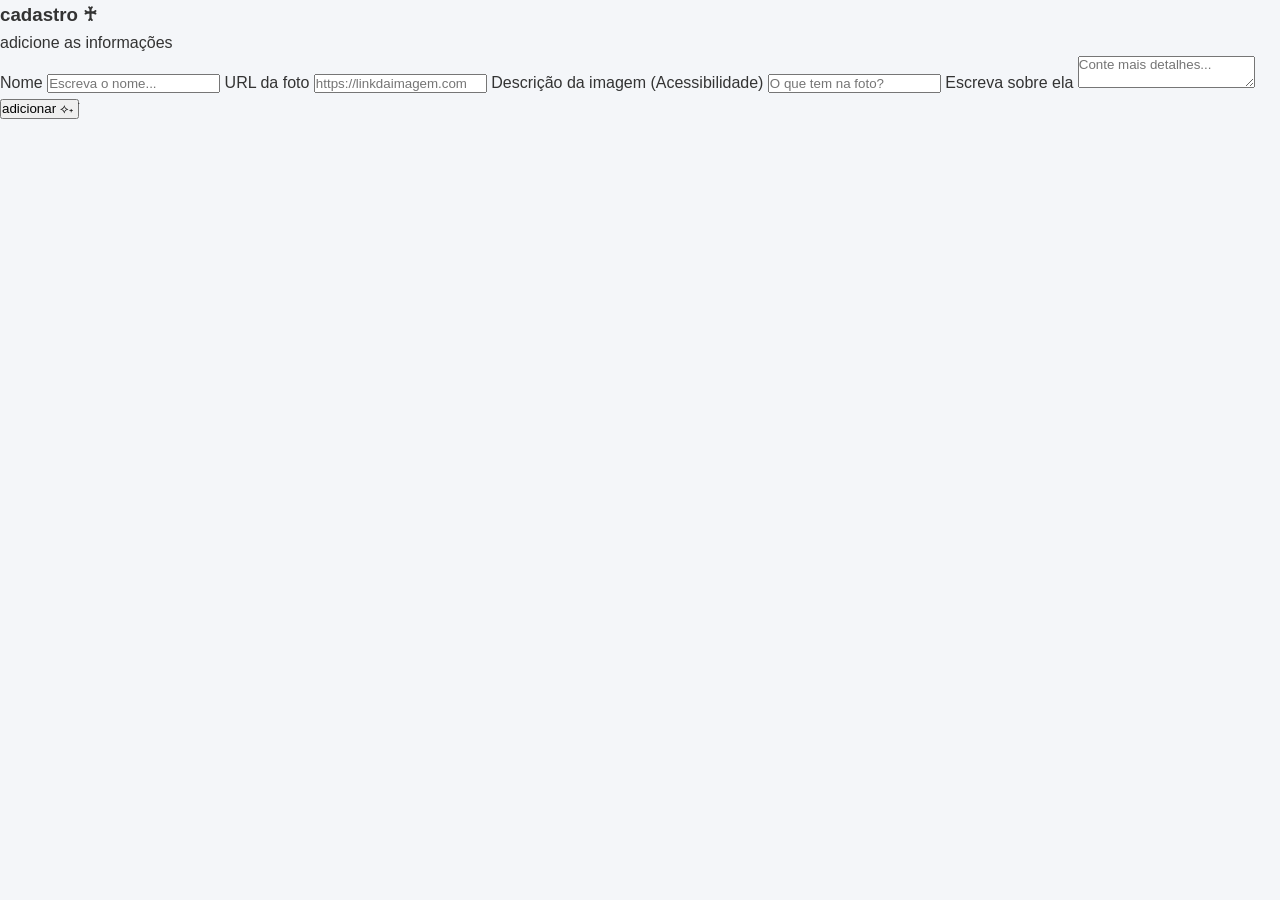
==== form.html @ f02fbb29 "Rename formulario2.html to form.html" ====
<!DOCTYPE html>
<html lang="pt-br">
<head>
    <meta charset="UTF-8">
    <title>Formulário .ᐟ</title>
   <link href="form.css" rel="stylesheet" />
    <script src="script.js" defer></script>
</head>
<body>
    <div class="formulario">
        <h3>cadastro ♰</h3>
        <p>adicione as informações</p>
       
        <!-- CORRIGIDO: ID alterado para CamelCase igual ao JS -->
        <form id="meuFormulario">
            <label for="titulo">Nome</label>
            <input type="text" id="titulo" placeholder="Escreva o nome..." required>
           
            <label for="imagem">URL da foto</label>
            <input type="url" id="imagem" placeholder="https://linkdaimagem.com" required>
           
            <!-- ADICIONADO: Campo descrição da imagem que faltava para o JS funcionar -->
            <label for="descricao">Descrição da imagem (Acessibilidade)</label>
            <input type="text" id="descricao" placeholder="O que tem na foto?" required>

            <label for="paragrafo">Escreva sobre ela</label>
            <textarea id="paragrafo" placeholder="Conte mais detalhes..." required></textarea>
           
            <button type="submit">adicionar ⟡˖ ࣪</button>
        </form>
    </div>
   
    <div id="colecao"></div>
</body>
</html>
---- form.css ----
/* Reset básico e tipografia */
* {
    margin: 0;
    padding: 0;
    box-sizing: border-box;
    font-family: 'Segoe UI', Tahoma, Geneva, Verdana, sans-serif;
}

body {
    background-color: #f4f6f9;
    color: #333;
    line-height: 1.6;
}

/* Banner Carrossel Full Width */
.banner-carousel {
    position: relative;
    width: 100%;
    height: 350px;
    overflow: hidden;
    background-color: #222;
}

.banner-slides {
    width: 100%;
    height: 100%;
}

.slide {
    width: 100%;
    height: 100%;
    object-fit: cover;
    display: none;
}

.slide.active {
    display: block;
}

.banner-indicators {
    position: absolute;
    bottom: 15px;
    left: 50%;
    transform: translateX(-50%);
    display: flex;
    gap: 10px;
}

.indicator {
    width: 12px;
    height: 12px;
    border-radius: 50%;
    background-color: rgba(255, 255, 255, 0.5);
    cursor: pointer;
    transition: background 0.3s;
}

.indicator.active {
    background-color: #fff;
    transform: scale(1.2);
}

/* Container do Conteúdo Principal */
.site-container {
    max-width: 1100px;
    margin: 40px auto;
    padding: 0 20px;
}

/* Cabeçalho do Catálogo */
.header {
    display: flex;
    justify-content: space-between;
    align-items: center;
    margin-bottom: 30px;
    padding-bottom: 15px;
    border-bottom: 2px solid #e0e0e0;
}

.titulo {
    font-size: 2rem;
    color: #1a1a1a;
}

.btn-voltar {
    display: inline-block;
    padding: 10px 20px;
    background-color: #4f46e5;
    color: #fff;
    text-decoration: none;
    border-radius: 6px;
    font-weight: 600;
    transition: background 0.2s, transform 0.1s;
}

.btn-voltar:hover {
    background-color: #4338ca;
    transform: translateY(-2px);
}

/* Grid da Coleção de Itens */
#colecao {
    display: grid;
    grid-template-columns: repeat(auto-fill, minmax(250px, 1fr));
    gap: 25px;
}

/* Estilo para cada Card do Catálogo */
.card-item {
    background-color: #fff;
    border-radius: 10px;
    padding: 20px;
    box-shadow: 0 4px 12px rgba(0, 0, 0, 0.05);
    transition: transform 0.2s, box-shadow 0.2s;
    display: flex;
    flex-direction: column;
    justify-content: space-between;
}

.card-item:hover {
    transform: translateY(-50px);
    transform: translateY(-5px);
    box-shadow: 0 8px 20px rgba(0, 0, 0, 0.1);
}

.card-item h3 {
    font-size: 1.2rem;
    color: #2c3e50;
    margin-bottom: 10px;
}

.card-item p {
    font-size: 0.95rem;
    color: #666;
}

/* Mensagem de Erro */
.erro {
    grid-column: 1 / -1;
    text-align: center;
    color: #e53e3e;
    background-color: #fed7d7;
    padding: 15px;
    border-radius: 6px;
}

/* Responsividade */
@media (max-width: 600px) {
    .header {
        flex-direction: column;
        gap: 15px;
        text-align: center;
    }
   
    .banner-carousel {
        height: 200px;
    }
}
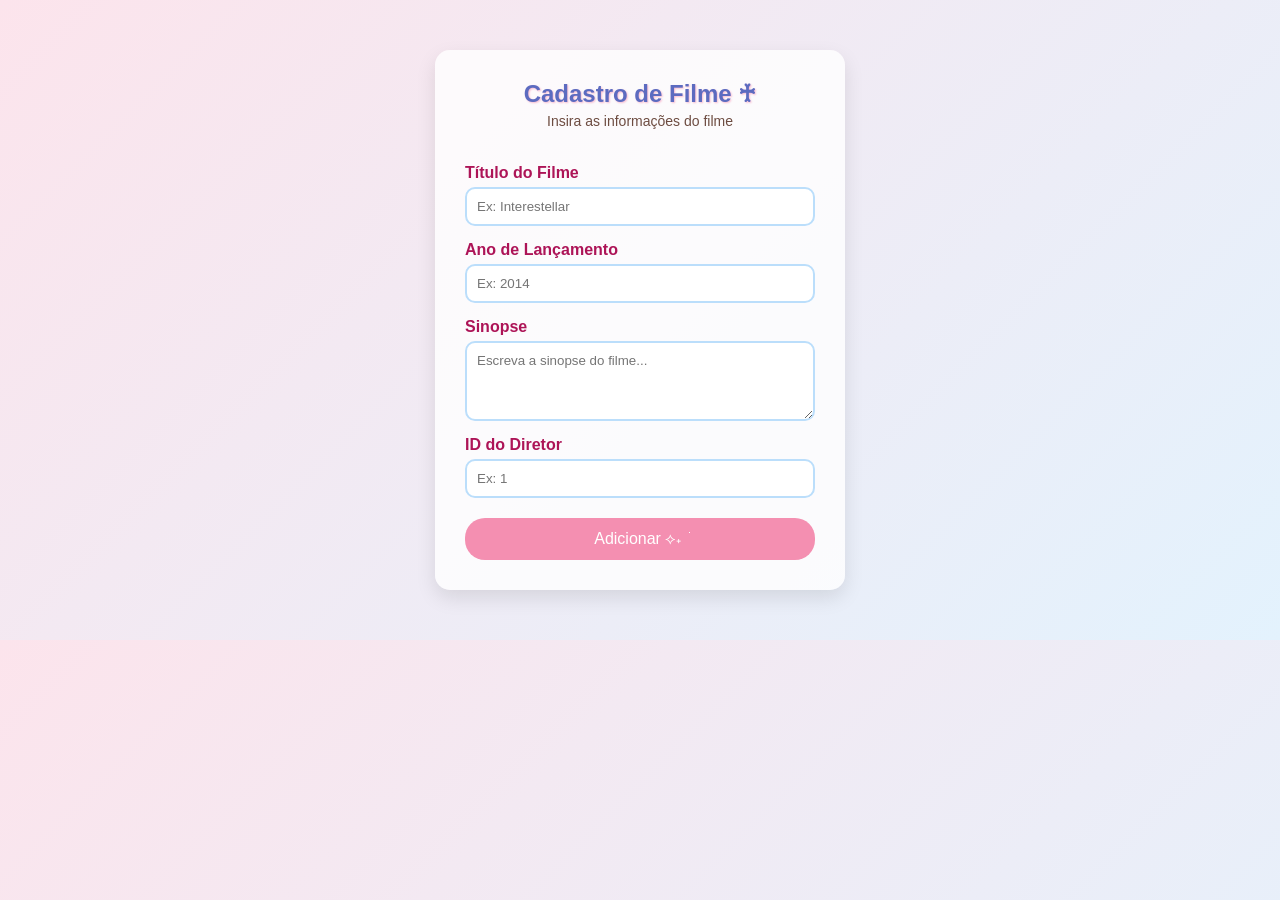
==== commit 59078fdb: "Update form.html" ====
--- a/form.html
+++ b/form.html
@@ -2,34 +2,30 @@
 <html lang="pt-br">
 <head>
     <meta charset="UTF-8">
-    <title>Formulário .ᐟ</title>
-   <link href="form.css" rel="stylesheet" />
-    <script src="script.js" defer></script>
+    <title>Cadastro de Filme</title>
+    <link href="form.css" rel="stylesheet" />
+    <script src="scriptform.js" defer></script>
 </head>
 <body>
     <div class="formulario">
-        <h3>cadastro ♰</h3>
-        <p>adicione as informações</p>
+        <h3>Cadastro de Filme ♰</h3>
+        <p>Insira as informações do filme</p>
        
-        <!-- CORRIGIDO: ID alterado para CamelCase igual ao JS -->
         <form id="meuFormulario">
-            <label for="titulo">Nome</label>
-            <input type="text" id="titulo" placeholder="Escreva o nome..." required>
+            <label for="titulo">Título do Filme</label>
+            <input type="text" id="titulo" placeholder="Ex: Interestellar" required>
            
-            <label for="imagem">URL da foto</label>
-            <input type="url" id="imagem" placeholder="https://linkdaimagem.com" required>
+            <label for="ano_lancamento">Ano de Lançamento</label>
+            <input type="number" id="ano_lancamento" placeholder="Ex: 2014" required>
            
-            <!-- ADICIONADO: Campo descrição da imagem que faltava para o JS funcionar -->
-            <label for="descricao">Descrição da imagem (Acessibilidade)</label>
-            <input type="text" id="descricao" placeholder="O que tem na foto?" required>
+            <label for="sinopse">Sinopse</label>
+            <textarea id="sinopse" placeholder="Escreva a sinopse do filme..." required></textarea>
 
-            <label for="paragrafo">Escreva sobre ela</label>
-            <textarea id="paragrafo" placeholder="Conte mais detalhes..." required></textarea>
+            <label for="id_diretor">ID do Diretor</label>
+            <input type="number" id="id_diretor" placeholder="Ex: 1" required>
            
-            <button type="submit">adicionar ⟡˖ ࣪</button>
+            <button type="submit">Adicionar ⟡˖ ࣪</button>
         </form>
     </div>
-   
-    <div id="colecao"></div>
 </body>
 </html>
--- a/form.css
+++ b/form.css
@@ -1,158 +1,144 @@
-/* Reset básico e tipografia */
-* {
-    margin: 0;
-    padding: 0;
-    box-sizing: border-box;
-    font-family: 'Segoe UI', Tahoma, Geneva, Verdana, sans-serif;
-}
+ body {
+            font-family: 'Segoe UI', sans-serif;
+            background: linear-gradient(135deg, #fce4ec, #e3f2fd);
+            margin: 0;
+            padding: 0;
+        }
 
-body {
-    background-color: #f4f6f9;
-    color: #333;
-    line-height: 1.6;
-}
+        .formulario {
+            display: flex;
+            align-items: center;
+            justify-content: center;
+            flex-direction: column;
+            background: #ffffffcc;
+            padding: 30px;
+            border-radius: 15px;
+            box-shadow: 0 8px 20px rgba(0,0,0,0.1);
+            width: 350px;
+            margin: 50px auto;
+        }
 
-/* Banner Carrossel Full Width */
-.banner-carousel {
-    position: relative;
-    width: 100%;
-    height: 350px;
-    overflow: hidden;
-    background-color: #222;
-}
+        #meuFormulario {
+            display: flex;
+            flex-direction: column;
+            width: 100%;
+        }
 
-.banner-slides {
-    width: 100%;
-    height: 100%;
-}
+        .formulario h3 {
+            font-size: 24px;
+            color: #5c6bc0;
+            margin: 0 0 5px 0;
+            text-shadow: 1px 1px 2px #f8bbd0;
+            text-align: center;
+        }
 
-.slide {
-    width: 100%;
-    height: 100%;
-    object-fit: cover;
-    display: none;
-}
+        .formulario p {
+            color: #6d4c41;
+            margin: 0 0 20px 0;
+            text-align: center;
+            font-size: 14px;
+        }
 
-.slide.active {
-    display: block;
-}
+        label {
+            font-weight: bold;
+            color: #ad1457;
+            margin-top: 15px;
+        }
 
-.banner-indicators {
-    position: absolute;
-    bottom: 15px;
-    left: 50%;
-    transform: translateX(-50%);
-    display: flex;
-    gap: 10px;
-}
+        input, textarea {
+            box-sizing: border-box;
+            width: 100%;
+            padding: 10px;
+            margin-top: 5px;
+            border: 2px solid #bbdefb;
+            border-radius: 10px;
+            outline: none;
+            transition: 0.3s;
+            background: #fff;
+            font-family: inherit;
+        }
 
-.indicator {
-    width: 12px;
-    height: 12px;
-    border-radius: 50%;
-    background-color: rgba(255, 255, 255, 0.5);
-    cursor: pointer;
-    transition: background 0.3s;
-}
+        input:focus, textarea:focus {
+            border-color: #64b5f6;
+            box-shadow: 0 0 8px #90caf9;
+        }
 
-.indicator.active {
-    background-color: #fff;
-    transform: scale(1.2);
-}
+        textarea {
+            resize: vertical;
+            min-height: 80px;
+        }
 
-/* Container do Conteúdo Principal */
-.site-container {
-    max-width: 1100px;
-    margin: 40px auto;
-    padding: 0 20px;
-}
+        button {
+            margin-top: 20px;
+            padding: 12px 20px;
+            background: #f48fb1;
+            color: white;
+            border: none;
+            border-radius: 20px;
+            cursor: pointer;
+            font-size: 16px;
+            transition: 0.3s;
+            width: 100%;
+        }
 
-/* Cabeçalho do Catálogo */
-.header {
-    display: flex;
-    justify-content: space-between;
-    align-items: center;
-    margin-bottom: 30px;
-    padding-bottom: 15px;
-    border-bottom: 2px solid #e0e0e0;
-}
+        button:hover {
+            background: #ec407a;
+            transform: scale(1.02);
+        }
 
-.titulo {
-    font-size: 2rem;
-    color: #1a1a1a;
-}
+        /* Galeria */
+        #colecao {
+            display: flex;
+            flex-wrap: wrap;
+            justify-content: center;
+            margin: 20px;
+        }
 
-.btn-voltar {
-    display: inline-block;
-    padding: 10px 20px;
-    background-color: #4f46e5;
-    color: #fff;
-    text-decoration: none;
-    border-radius: 6px;
-    font-weight: 600;
-    transition: background 0.2s, transform 0.1s;
-}
+        .card {
+            display: flex;
+            flex-direction: column;
+            align-items: center;
+            justify-content: space-between;
+            border: 2px solid #bbdefb;
+            border-radius: 15px;
+            padding: 20px;
+            margin: 15px;
+            background: #ffffff;
+            box-shadow: 0 4px 12px rgba(0,0,0,0.1);
+            width: 250px;
+        }
 
-.btn-voltar:hover {
-    background-color: #4338ca;
-    transform: translateY(-2px);
-}
+        .card h3 {
+            color: #5c6bc0;
+            margin: 0 0 10px 0;
+            text-align: center;
+        }
 
-/* Grid da Coleção de Itens */
-#colecao {
-    display: grid;
-    grid-template-columns: repeat(auto-fill, minmax(250px, 1fr));
-    gap: 25px;
-}
+        .card p {
+            color: #6d4c41;
+            text-align: center;
+            margin: 0 0 10px 0;
+        }
 
-/* Estilo para cada Card do Catálogo */
-.card-item {
-    background-color: #fff;
-    border-radius: 10px;
-    padding: 20px;
-    box-shadow: 0 4px 12px rgba(0, 0, 0, 0.05);
-    transition: transform 0.2s, box-shadow 0.2s;
-    display: flex;
-    flex-direction: column;
-    justify-content: space-between;
-}
+        .card .img {
+            display: flex;
+            flex-direction: column;
+            align-items: center;
+            justify-content: center;
+            margin-top: 10px;
+            width: 100%;
+        }
 
-.card-item:hover {
-    transform: translateY(-50px);
-    transform: translateY(-5px);
-    box-shadow: 0 8px 20px rgba(0, 0, 0, 0.1);
-}
+        .card img {
+            max-width: 100%;
+            border-radius: 12px;
+            box-shadow: 0 4px 8px rgba(0,0,0,0.15);
+            margin-bottom: 8px;
+        }
 
-.card-item h3 {
-    font-size: 1.2rem;
-    color: #2c3e50;
-    margin-bottom: 10px;
-}
-
-.card-item p {
-    font-size: 0.95rem;
-    color: #666;
-}
-
-/* Mensagem de Erro */
-.erro {
-    grid-column: 1 / -1;
-    text-align: center;
-    color: #e53e3e;
-    background-color: #fed7d7;
-    padding: 15px;
-    border-radius: 6px;
-}
-
-/* Responsividade */
-@media (max-width: 600px) {
-    .header {
-        flex-direction: column;
-        gap: 15px;
-        text-align: center;
-    }
-   
-    .banner-carousel {
-        height: 200px;
-    }
-}
+        .card .descricao {
+            font-size: 14px;
+            color: #ad1457;
+            text-align: center;
+            margin: 0;
+        }
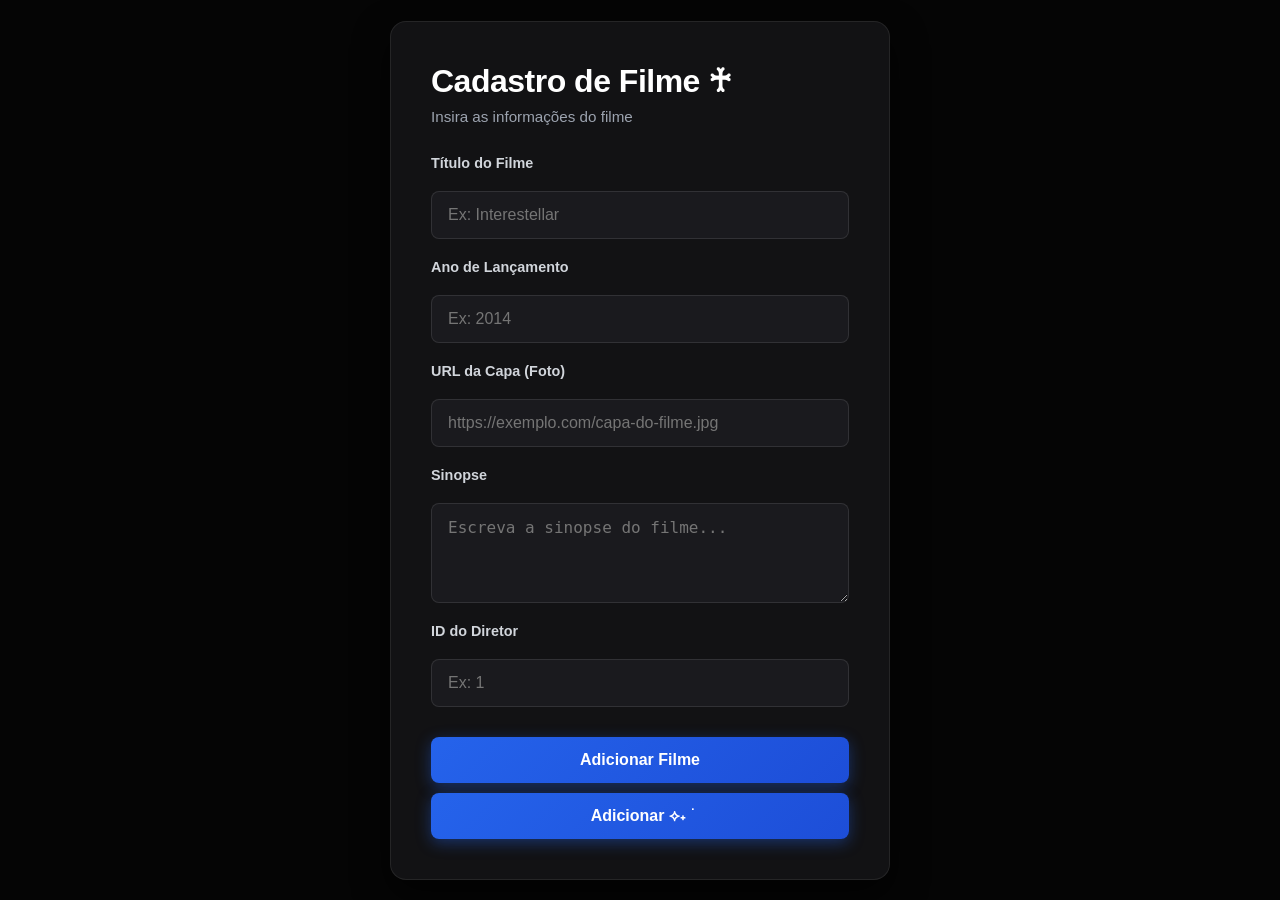
==== commit 65252869: "Update form.html" ====
--- a/form.html
+++ b/form.html
@@ -11,18 +11,25 @@
         <h3>Cadastro de Filme ♰</h3>
         <p>Insira as informações do filme</p>
        
-        <form id="meuFormulario">
-            <label for="titulo">Título do Filme</label>
-            <input type="text" id="titulo" placeholder="Ex: Interestellar" required>
-           
-            <label for="ano_lancamento">Ano de Lançamento</label>
-            <input type="number" id="ano_lancamento" placeholder="Ex: 2014" required>
-           
-            <label for="sinopse">Sinopse</label>
-            <textarea id="sinopse" placeholder="Escreva a sinopse do filme..." required></textarea>
+     <form id="meuFormulario">
+    <label for="titulo">Título do Filme</label>
+    <input type="text" id="titulo" placeholder="Ex: Interestellar" required>
+   
+    <label for="ano_lancamento">Ano de Lançamento</label>
+    <input type="number" id="ano_lancamento" placeholder="Ex: 2014" required>
+   
+    <!-- CAMPO DA FOTO (URL) -->
+    <label for="imagem">URL da Capa (Foto)</label>
+    <input type="url" id="imagem" placeholder="https://exemplo.com/capa-do-filme.jpg" required>
 
-            <label for="id_diretor">ID do Diretor</label>
-            <input type="number" id="id_diretor" placeholder="Ex: 1" required>
+    <label for="sinopse">Sinopse</label>
+    <textarea id="sinopse" placeholder="Escreva a sinopse do filme..." required></textarea>
+
+    <label for="id_diretor">ID do Diretor</label>
+    <input type="number" id="id_diretor" placeholder="Ex: 1" required>
+   
+    <button type="submit">Adicionar Filme</button>
+</form>
            
             <button type="submit">Adicionar ⟡˖ ࣪</button>
         </form>
--- a/form.css
+++ b/form.css
@@ -1,144 +1,100 @@
- body {
-            font-family: 'Segoe UI', sans-serif;
-            background: linear-gradient(135deg, #fce4ec, #e3f2fd);
-            margin: 0;
-            padding: 0;
-        }
 
-        .formulario {
-            display: flex;
-            align-items: center;
-            justify-content: center;
-            flex-direction: column;
-            background: #ffffffcc;
-            padding: 30px;
-            border-radius: 15px;
-            box-shadow: 0 8px 20px rgba(0,0,0,0.1);
-            width: 350px;
-            margin: 50px auto;
-        }
+* {
+    margin: 0;
+    padding: 0;
+    box-sizing: border-box;
+}
 
-        #meuFormulario {
-            display: flex;
-            flex-direction: column;
-            width: 100%;
-        }
+body {
+    font-family: 'Inter', -apple-system, BlinkMacSystemFont, "Segoe UI", Roboto, sans-serif;
+    background-color: #050505; /* Fundo preto igual ao catálogo */
+    color: #f1f1f1;
+    display: flex;
+    justify-content: center;
+    align-items: center;
+    min-height: 100vh;
+    padding: 20px;
+}
 
-        .formulario h3 {
-            font-size: 24px;
-            color: #5c6bc0;
-            margin: 0 0 5px 0;
-            text-shadow: 1px 1px 2px #f8bbd0;
-            text-align: center;
-        }
+.formulario {
+    width: 100%;
+    max-width: 500px;
+    background-color: #121214;
+    border: 1px solid rgba(255, 255, 255, 0.08);
+    border-radius: 16px;
+    padding: 40px;
+    box-shadow: 0 15px 35px rgba(0, 0, 0, 0.7);
+}
 
-        .formulario p {
-            color: #6d4c41;
-            margin: 0 0 20px 0;
-            text-align: center;
-            font-size: 14px;
-        }
+.formulario h3 {
+    font-size: 2rem;
+    font-weight: 800;
+    color: #ffffff;
+    margin-bottom: 8px;
+    letter-spacing: -0.5px;
+}
 
-        label {
-            font-weight: bold;
-            color: #ad1457;
-            margin-top: 15px;
-        }
+.formulario p {
+    font-size: 0.95rem;
+    color: #9ca3af;
+    margin-bottom: 30px;
+}
 
-        input, textarea {
-            box-sizing: border-box;
-            width: 100%;
-            padding: 10px;
-            margin-top: 5px;
-            border: 2px solid #bbdefb;
-            border-radius: 10px;
-            outline: none;
-            transition: 0.3s;
-            background: #fff;
-            font-family: inherit;
-        }
+form {
+    display: flex;
+    flex-direction: column;
+    gap: 20px;
+}
 
-        input:focus, textarea:focus {
-            border-color: #64b5f6;
-            box-shadow: 0 0 8px #90caf9;
-        }
+label {
+    font-size: 0.9rem;
+    font-weight: 600;
+    color: #d1d5db;
+}
 
-        textarea {
-            resize: vertical;
-            min-height: 80px;
-        }
+input, textarea {
+    width: 100%;
+    padding: 14px 16px;
+    background-color: #1a1a1e;
+    border: 1px solid rgba(255, 255, 255, 0.1);
+    border-radius: 8px;
+    color: #ffffff;
+    font-size: 1rem;
+    transition: all 0.3s ease;
+    outline: none;
+}
 
-        button {
-            margin-top: 20px;
-            padding: 12px 20px;
-            background: #f48fb1;
-            color: white;
-            border: none;
-            border-radius: 20px;
-            cursor: pointer;
-            font-size: 16px;
-            transition: 0.3s;
-            width: 100%;
-        }
+input:focus, textarea:focus {
+    border-color: #3b82f6;
+    box-shadow: 0 0 10px rgba(59, 130, 246, 0.3);
+    background-color: #1f1f24;
+}
 
-        button:hover {
-            background: #ec407a;
-            transform: scale(1.02);
-        }
+textarea {
+    resize: vertical;
+    min-height: 100px;
+}
 
-        /* Galeria */
-        #colecao {
-            display: flex;
-            flex-wrap: wrap;
-            justify-content: center;
-            margin: 20px;
-        }
+button[type="submit"] {
+    width: 100%;
+    padding: 14px;
+    margin-top: 10px;
+    background: linear-gradient(135deg, #2563eb 0%, #1d4ed8 100%);
+    color: #ffffff;
+    border: none;
+    border-radius: 8px;
+    font-size: 1rem;
+    font-weight: 600;
+    cursor: pointer;
+    transition: all 0.3s ease;
+    box-shadow: 0 4px 15px rgba(37, 99, 235, 0.4);
+}
 
-        .card {
-            display: flex;
-            flex-direction: column;
-            align-items: center;
-            justify-content: space-between;
-            border: 2px solid #bbdefb;
-            border-radius: 15px;
-            padding: 20px;
-            margin: 15px;
-            background: #ffffff;
-            box-shadow: 0 4px 12px rgba(0,0,0,0.1);
-            width: 250px;
-        }
+button[type="submit"]:hover {
+    transform: translateY(-2px);
+    box-shadow: 0 6px 20px rgba(37, 99, 235, 0.6);
+}
 
-        .card h3 {
-            color: #5c6bc0;
-            margin: 0 0 10px 0;
-            text-align: center;
-        }
-
-        .card p {
-            color: #6d4c41;
-            text-align: center;
-            margin: 0 0 10px 0;
-        }
-
-        .card .img {
-            display: flex;
-            flex-direction: column;
-            align-items: center;
-            justify-content: center;
-            margin-top: 10px;
-            width: 100%;
-        }
-
-        .card img {
-            max-width: 100%;
-            border-radius: 12px;
-            box-shadow: 0 4px 8px rgba(0,0,0,0.15);
-            margin-bottom: 8px;
-        }
-
-        .card .descricao {
-            font-size: 14px;
-            color: #ad1457;
-            text-align: center;
-            margin: 0;
-        }
+button[type="submit"]:active {
+    transform: scale(0.98);
+}
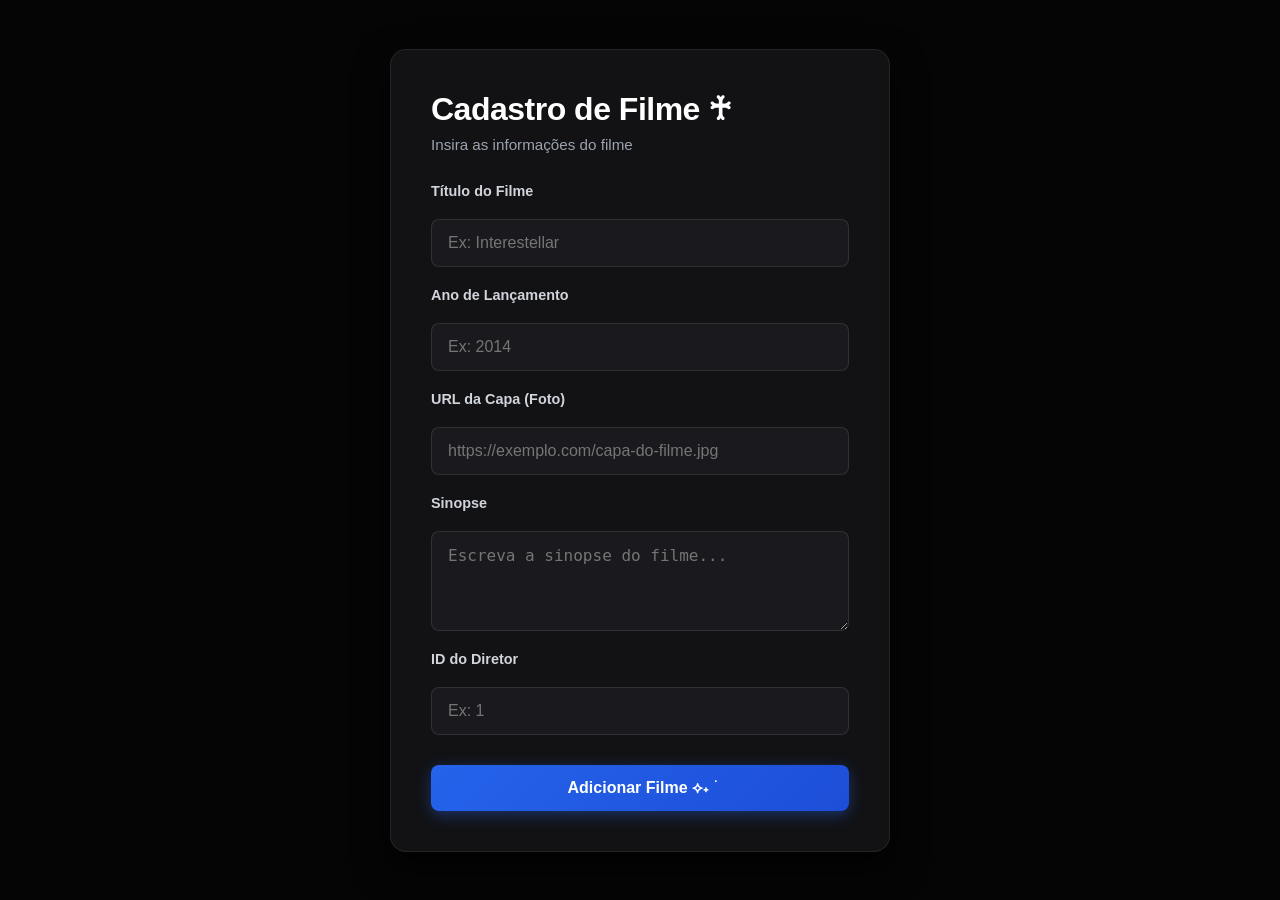
==== commit e5843794: "Update form.html" ====
--- a/form.html
+++ b/form.html
@@ -28,11 +28,10 @@
     <label for="id_diretor">ID do Diretor</label>
     <input type="number" id="id_diretor" placeholder="Ex: 1" required>
    
-    <button type="submit">Adicionar Filme</button>
+   
+    <button type="submit">Adicionar Filme ⟡˖ ࣪</button>
 </form>
-           
-            <button type="submit">Adicionar ⟡˖ ࣪</button>
-        </form>
+
     </div>
 </body>
 </html>
